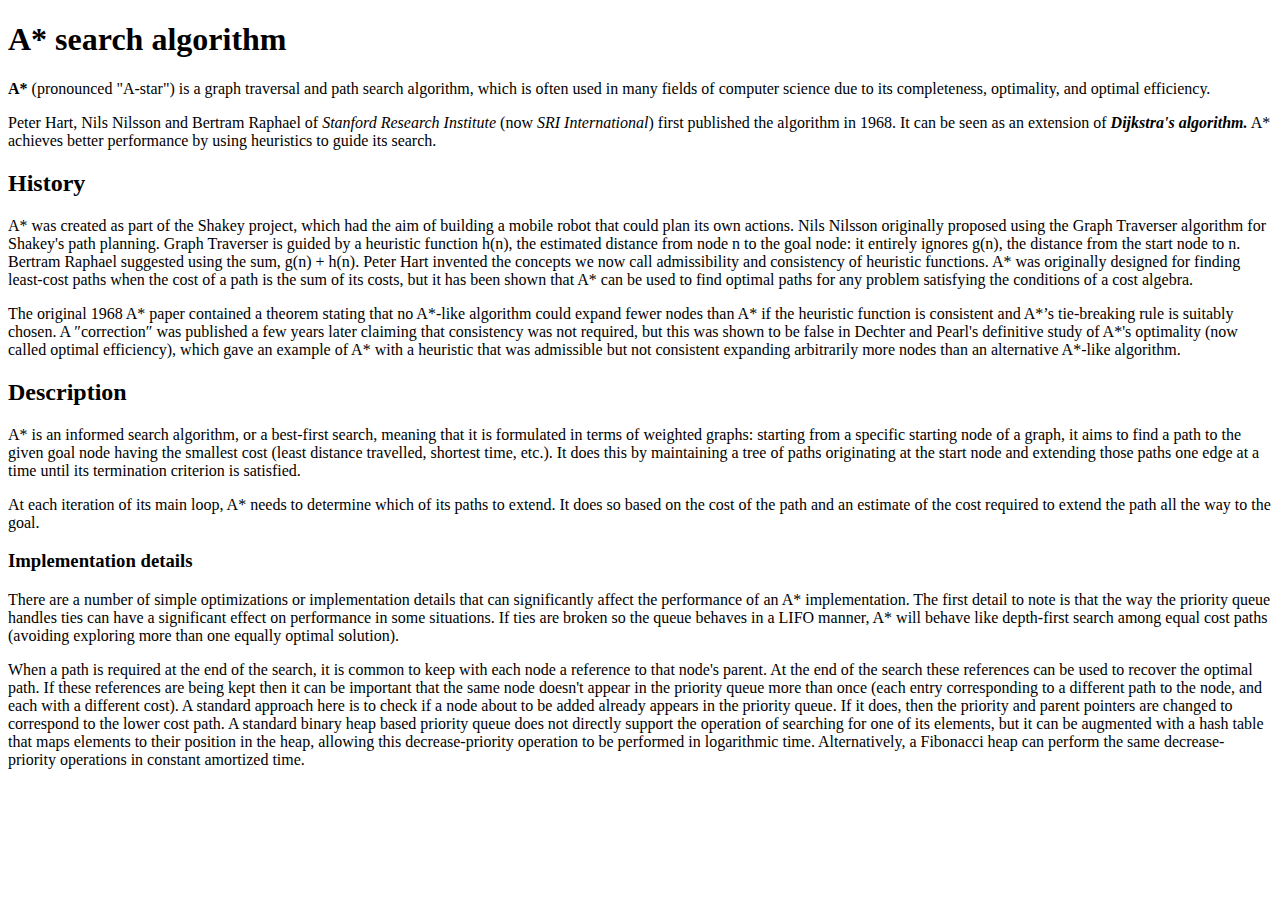
==== index.html @ a5f7dde9 "Added more line breaks in HTML" ====
<!DOCTYPE html>
<html lang="en" dir="ltr">
  <head>
    <meta charset="utf-8">
    <title>A* Search Algorithm</title>
  </head>
  <body>
    <h1>A* search algorithm</h1>
    <p>
      <strong>A*</strong> (pronounced "A-star") is a graph traversal and path search algorithm, which is often used in many fields of computer science due to its completeness, optimality, and optimal efficiency.
    </p>

    <p>
      Peter Hart, Nils Nilsson and Bertram Raphael of <em>Stanford Research Institute</em> (now <em>SRI International</em>) first published the algorithm in 1968. It can be seen as an extension of <em><strong>Dijkstra's algorithm.</strong></em> A* achieves better performance by using heuristics to guide its search.
    </p>

    <h2>History</h2>
    <p>
      A* was created as part of the Shakey project, which had the aim of building a mobile robot that could plan its own actions. Nils Nilsson originally proposed using the Graph Traverser algorithm for Shakey's path planning. Graph Traverser is guided by a heuristic function h(n), the estimated distance from node n to the goal node: it entirely ignores g(n), the distance from the start node to n. Bertram Raphael suggested using the sum, g(n) + h(n). Peter Hart invented the concepts we now call admissibility and consistency of heuristic functions. A* was originally designed for finding least-cost paths when the cost of a path is the sum of its costs, but it has been shown that A* can be used to find optimal paths for any problem satisfying the conditions of a cost algebra.
    </p>

    <p>
      The original 1968 A* paper contained a theorem stating that no A*-like algorithm could expand fewer nodes than A* if the heuristic function is consistent and A*’s tie-breaking rule is suitably chosen. A ″correction″ was published a few years later claiming that consistency was not required, but this was shown to be false in Dechter and Pearl's definitive study of A*'s optimality (now called optimal efficiency), which gave an example of A* with a heuristic that was admissible but not consistent expanding arbitrarily more nodes than an alternative A*-like algorithm.
    </p>

    <h2>Description</h2>
    <p>
      A* is an informed search algorithm, or a best-first search, meaning that it is formulated in terms of weighted graphs: starting from a specific starting node of a graph, it aims to find a path to the given goal node having the smallest cost (least distance travelled, shortest time, etc.). It does this by maintaining a tree of paths originating at the start node and extending those paths one edge at a time until its termination criterion is satisfied.
    </p>

    <p>
      At each iteration of its main loop, A* needs to determine which of its paths to extend. It does so based on the cost of the path and an estimate of the cost required to extend the path all the way to the goal.
    </p>

    <h3>Implementation details</h3>
    <p>
      There are a number of simple optimizations or implementation details that can significantly affect the performance of an A* implementation. The first detail to note is that the way the priority queue handles ties can have a significant effect on performance in some situations. If ties are broken so the queue behaves in a LIFO manner, A* will behave like depth-first search among equal cost paths (avoiding exploring more than one equally optimal solution).
    </p>

    <p>
      When a path is required at the end of the search, it is common to keep with each node a reference to that node's parent. At the end of the search these references can be used to recover the optimal path. If these references are being kept then it can be important that the same node doesn't appear in the priority queue more than once (each entry corresponding to a different path to the node, and each with a different cost). A standard approach here is to check if a node about to be added already appears in the priority queue. If it does, then the priority and parent pointers are changed to correspond to the lower cost path. A standard binary heap based priority queue does not directly support the operation of searching for one of its elements, but it can be augmented with a hash table that maps elements to their position in the heap, allowing this decrease-priority operation to be performed in logarithmic time. Alternatively, a Fibonacci heap can perform the same decrease-priority operations in constant amortized time.
    </p>
  </body>
</html>
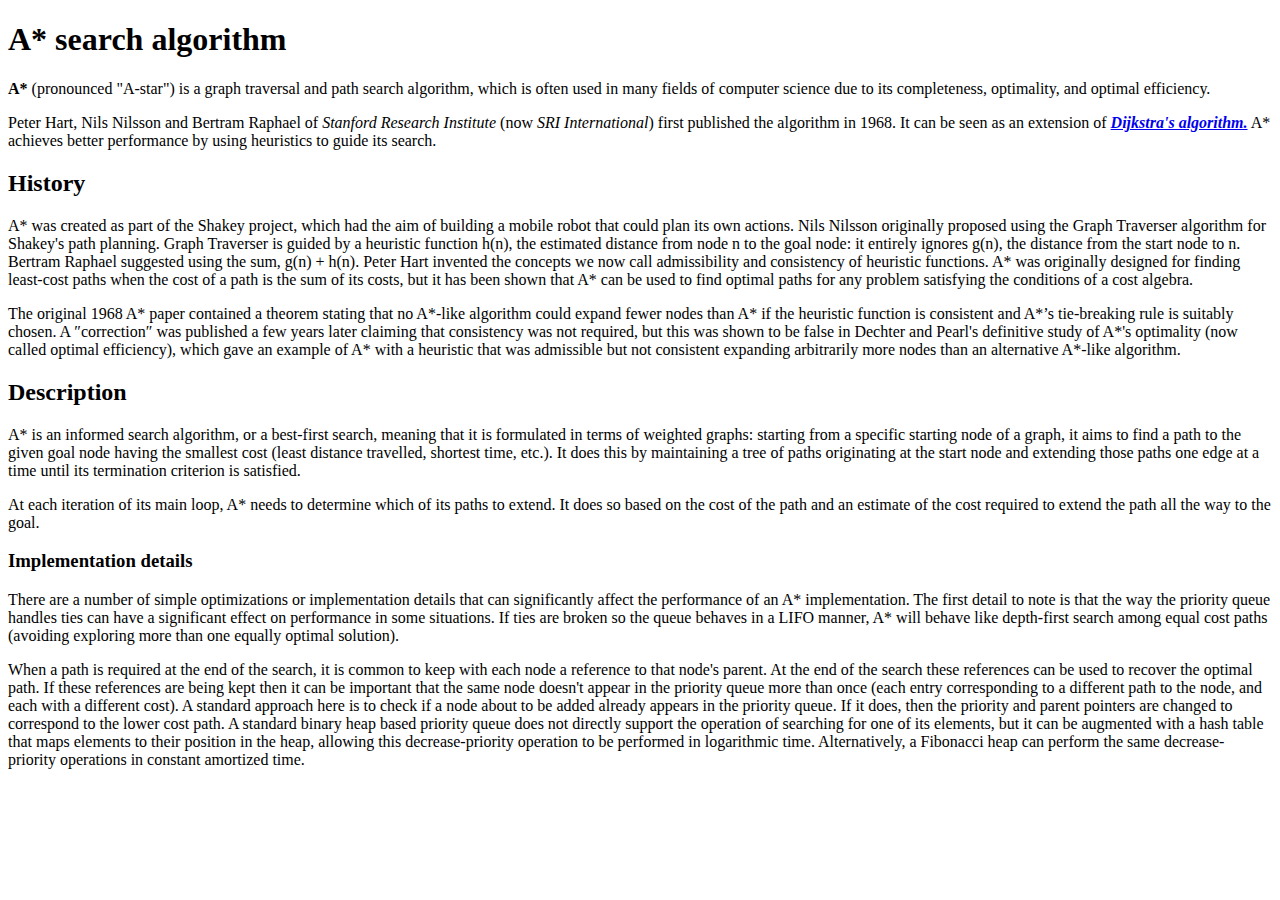
==== commit e430e4a8: "Added a link" ====
--- a/index.html
+++ b/index.html
@@ -11,7 +11,7 @@
     </p>
 
     <p>
-      Peter Hart, Nils Nilsson and Bertram Raphael of <em>Stanford Research Institute</em> (now <em>SRI International</em>) first published the algorithm in 1968. It can be seen as an extension of <em><strong>Dijkstra's algorithm.</strong></em> A* achieves better performance by using heuristics to guide its search.
+      Peter Hart, Nils Nilsson and Bertram Raphael of <em>Stanford Research Institute</em> (now <em>SRI International</em>) first published the algorithm in 1968. It can be seen as an extension of <a href="https://en.wikipedia.org/wiki/Dijkstra%27s_algorithm" target="_blank" rel="noopener"><em><strong>Dijkstra's algorithm.</strong></em></a> A* achieves better performance by using heuristics to guide its search.
     </p>
 
     <h2>History</h2>
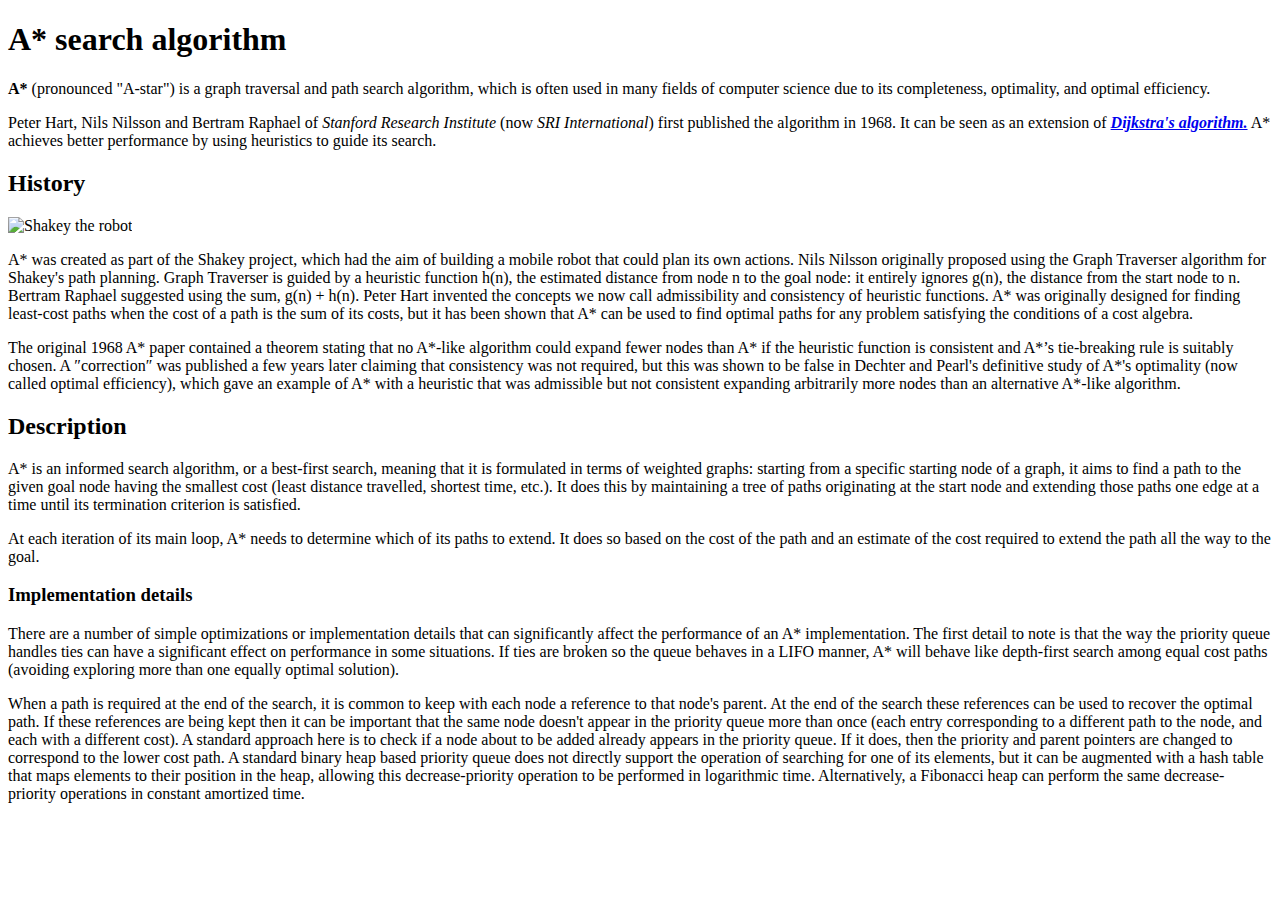
==== commit 36eff2e6: "Added image of Shakey" ====
--- a/index.html
+++ b/index.html
@@ -15,6 +15,8 @@
     </p>
 
     <h2>History</h2>
+    <img src="images/SRI_Shakey_with_callouts.jpg" alt="Shakey the robot">
+
     <p>
       A* was created as part of the Shakey project, which had the aim of building a mobile robot that could plan its own actions. Nils Nilsson originally proposed using the Graph Traverser algorithm for Shakey's path planning. Graph Traverser is guided by a heuristic function h(n), the estimated distance from node n to the goal node: it entirely ignores g(n), the distance from the start node to n. Bertram Raphael suggested using the sum, g(n) + h(n). Peter Hart invented the concepts we now call admissibility and consistency of heuristic functions. A* was originally designed for finding least-cost paths when the cost of a path is the sum of its costs, but it has been shown that A* can be used to find optimal paths for any problem satisfying the conditions of a cost algebra.
     </p>
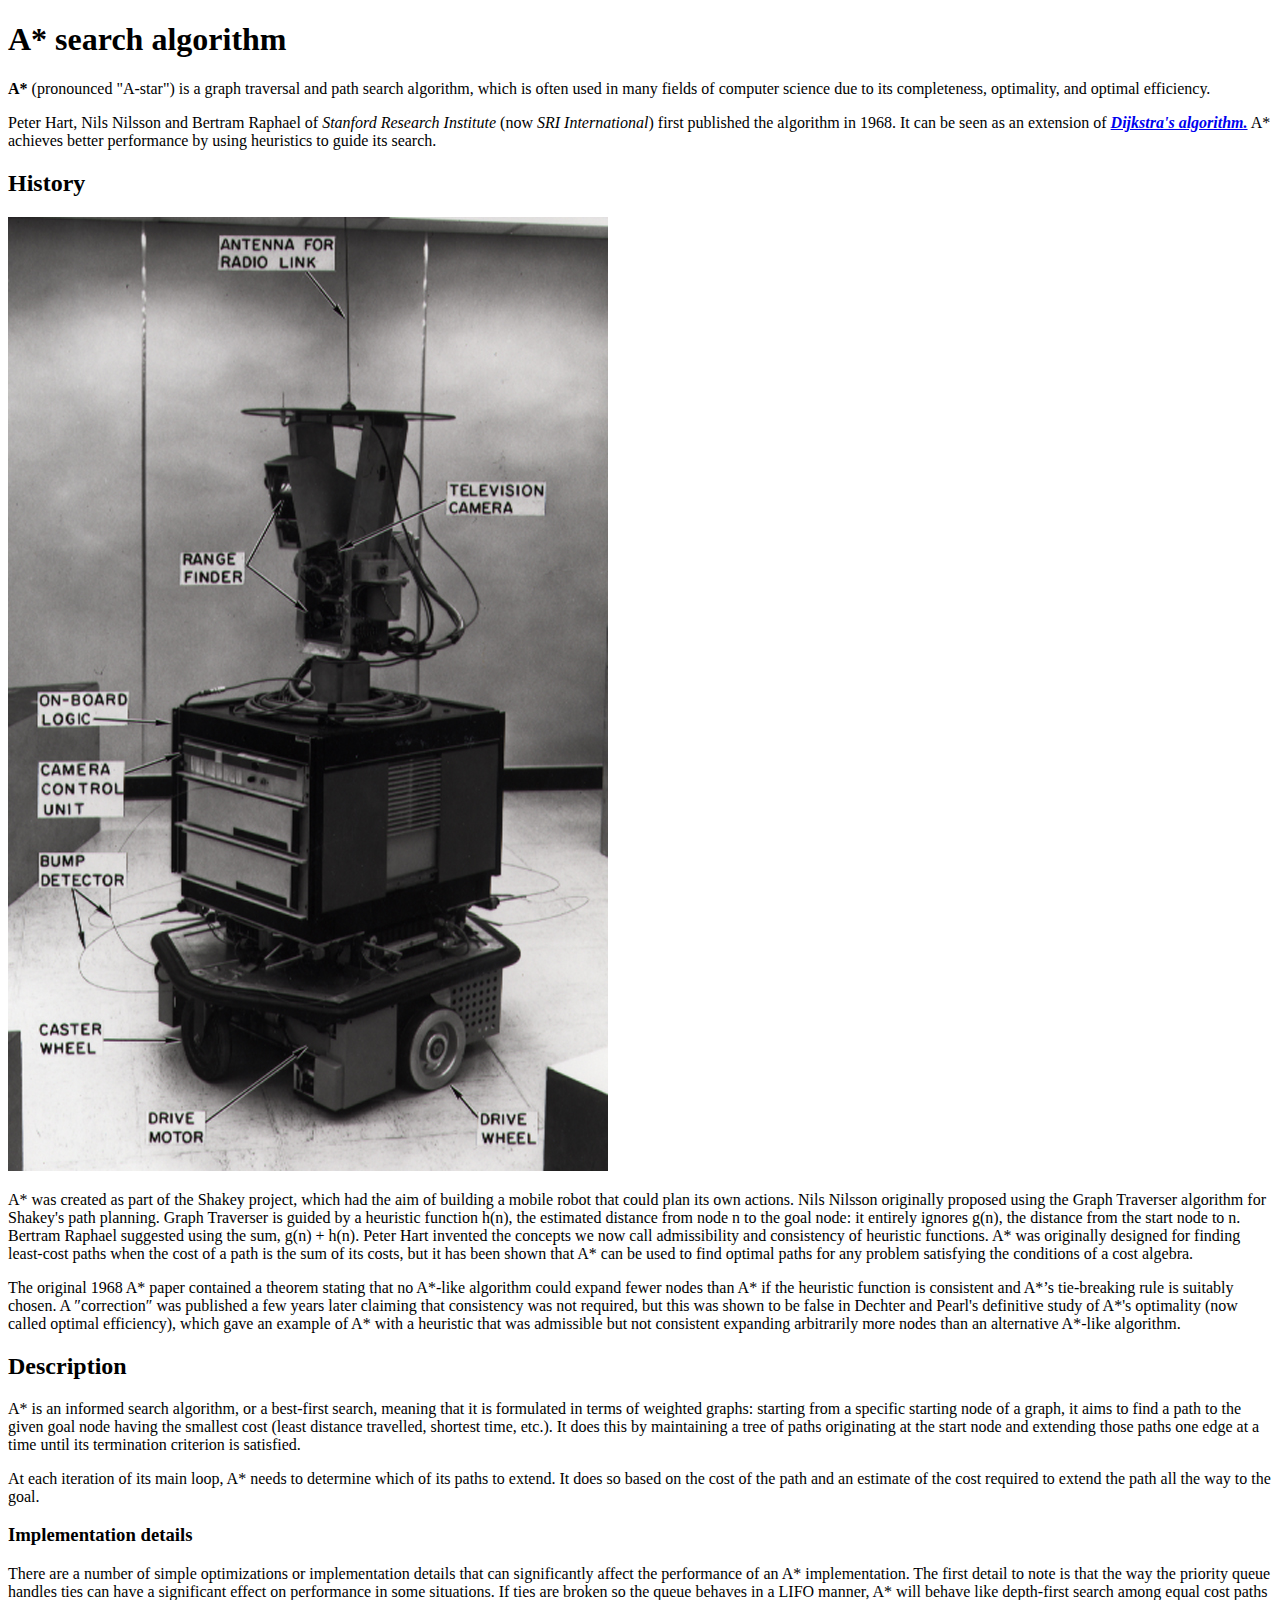
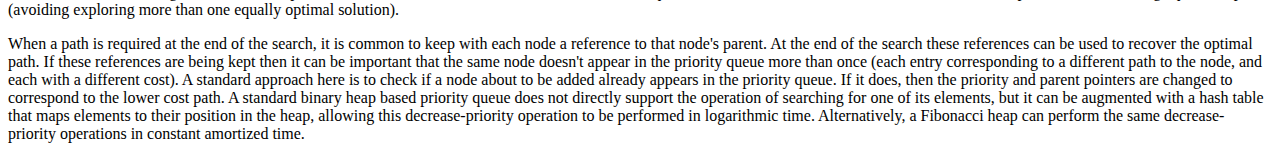
==== commit 4c8a4634: "Fixed missing image and added new page" ====
--- a/index.html
+++ b/index.html
@@ -15,7 +15,9 @@
     </p>
 
     <h2>History</h2>
-    <img src="images/SRI_Shakey_with_callouts.jpg" alt="Shakey the robot">
+    <a href="https://commons.wikimedia.org/wiki/File:SRI_Shakey_with_callouts.jpg" target="_blank" rel="noopener">
+      <img src="images/SRI_Shakey_with_callouts.jpg" alt="Shakey the robot">
+    </a>
 
     <p>
       A* was created as part of the Shakey project, which had the aim of building a mobile robot that could plan its own actions. Nils Nilsson originally proposed using the Graph Traverser algorithm for Shakey's path planning. Graph Traverser is guided by a heuristic function h(n), the estimated distance from node n to the goal node: it entirely ignores g(n), the distance from the start node to n. Bertram Raphael suggested using the sum, g(n) + h(n). Peter Hart invented the concepts we now call admissibility and consistency of heuristic functions. A* was originally designed for finding least-cost paths when the cost of a path is the sum of its costs, but it has been shown that A* can be used to find optimal paths for any problem satisfying the conditions of a cost algebra.
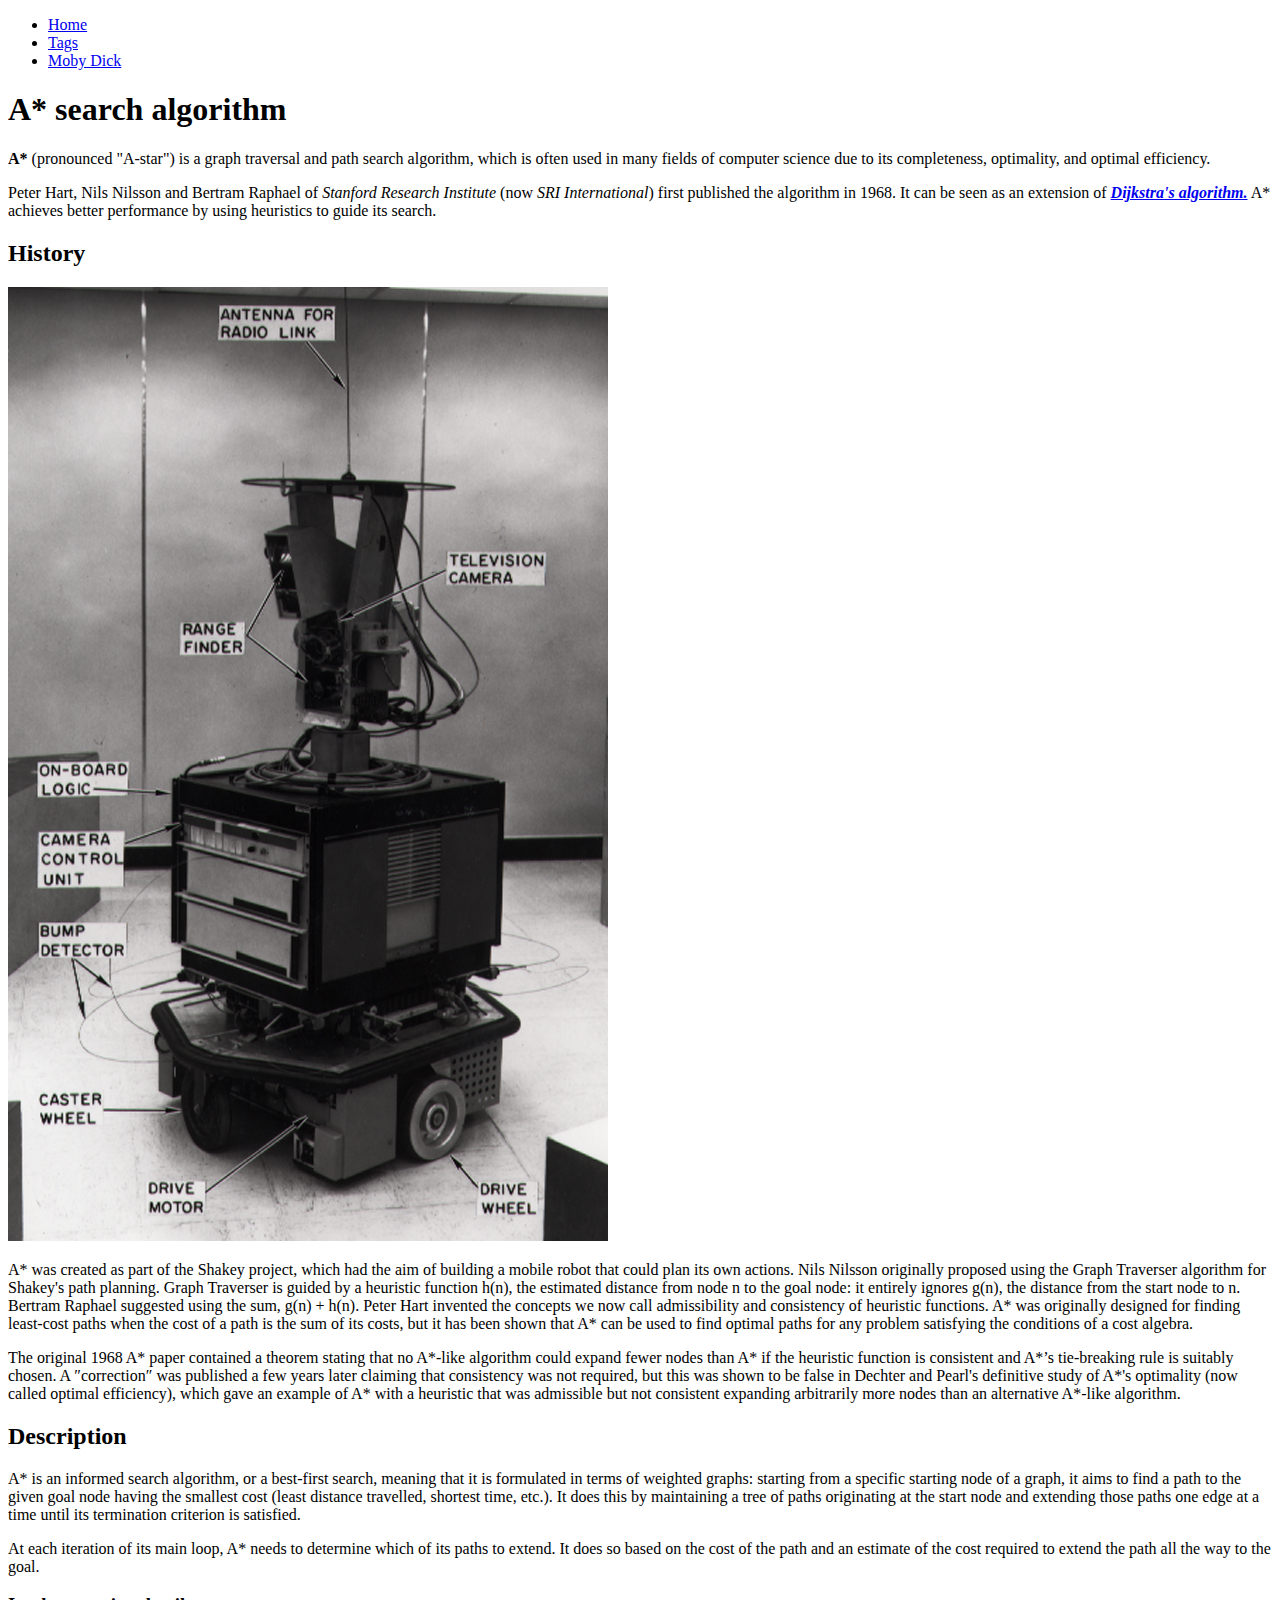
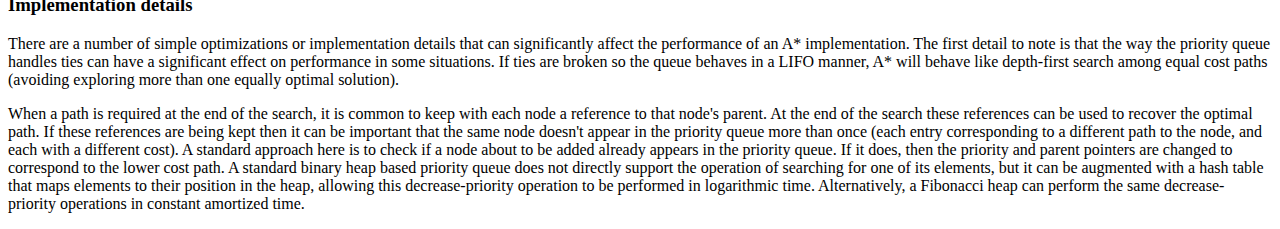
==== commit 24f10051: "Added navigation menu" ====
--- a/index.html
+++ b/index.html
@@ -5,6 +5,15 @@
     <title>A* Search Algorithm</title>
   </head>
   <body>
+
+    <nav>
+      <ul>
+        <li><a href="index.html">Home</a></li>
+        <li><a href="tags.html">Tags</a></li>
+        <li><a href="moby_dick.html">Moby Dick</a></li>
+      </ul>
+    </nav>
+    
     <h1>A* search algorithm</h1>
     <p>
       <strong>A*</strong> (pronounced "A-star") is a graph traversal and path search algorithm, which is often used in many fields of computer science due to its completeness, optimality, and optimal efficiency.
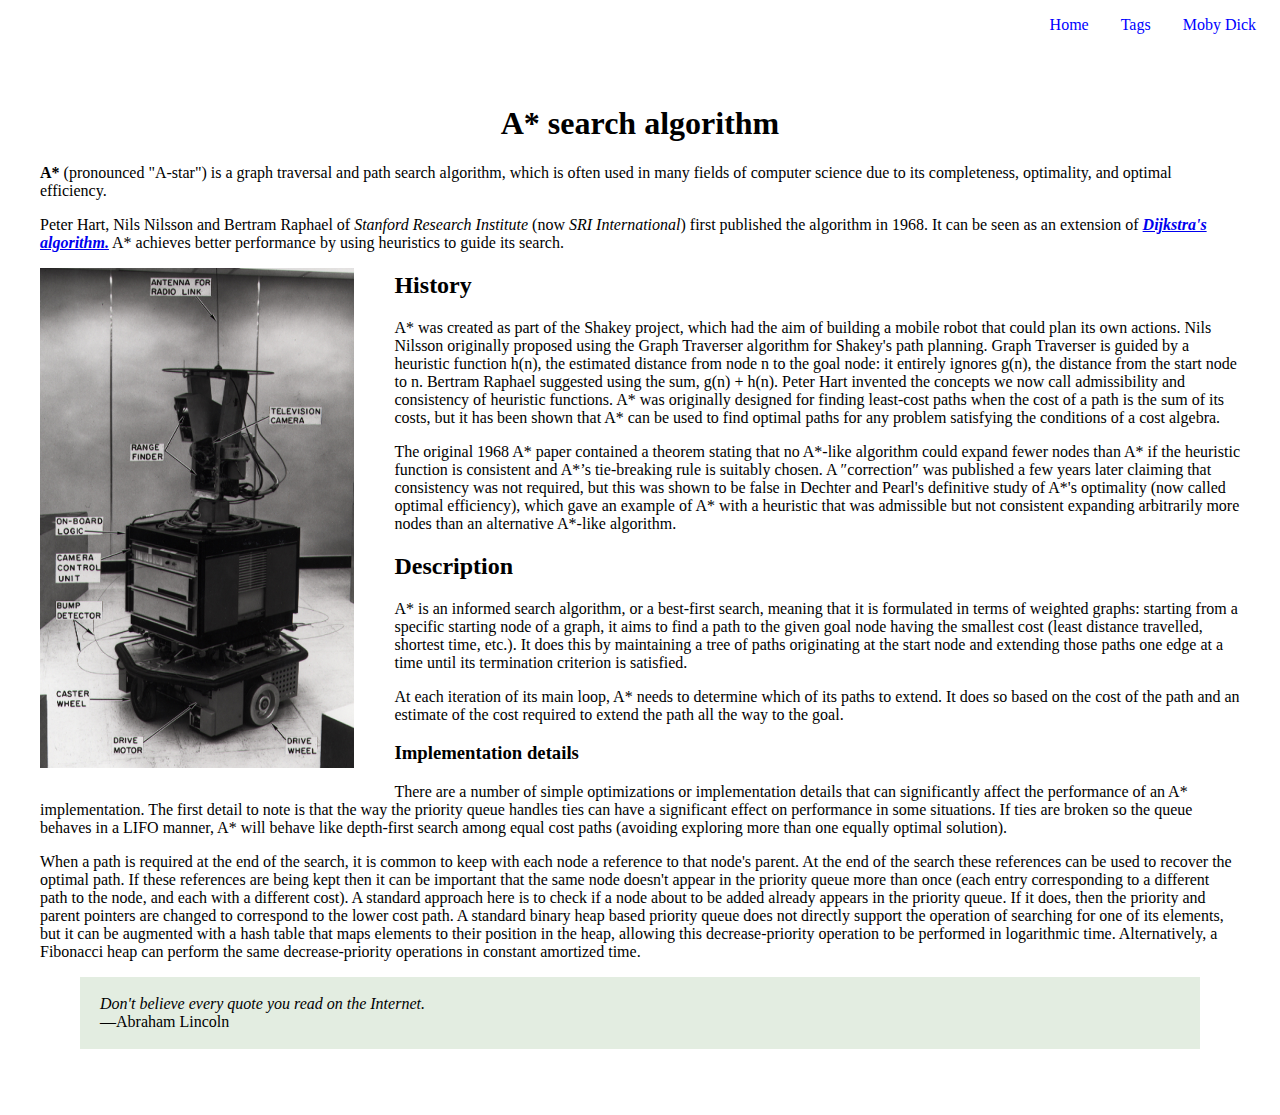
==== commit f26fa939: "Added inline styles" ====
--- a/index.html
+++ b/index.html
@@ -7,51 +7,64 @@
   <body>
 
     <nav>
-      <ul>
-        <li><a href="index.html">Home</a></li>
-        <li><a href="tags.html">Tags</a></li>
-        <li><a href="moby_dick.html">Moby Dick</a></li>
+      <ul style="list-style: none; display: flex; justify-content: flex-end;">
+        <li style="padding: 0 16px;"><a href="index.html" style="color: blue; text-decoration: none;">Home</a></li>
+        <li style="padding: 0 16px;"><a href="tags.html" style="color: blue; text-decoration: none;">Tags</a></li>
+        <li style="padding: 0 16px;"><a href="moby_dick.html" style="color: blue; text-decoration: none;">Moby Dick</a></li>
       </ul>
     </nav>
-    
-    <h1>A* search algorithm</h1>
-    <p>
-      <strong>A*</strong> (pronounced "A-star") is a graph traversal and path search algorithm, which is often used in many fields of computer science due to its completeness, optimality, and optimal efficiency.
-    </p>
 
-    <p>
-      Peter Hart, Nils Nilsson and Bertram Raphael of <em>Stanford Research Institute</em> (now <em>SRI International</em>) first published the algorithm in 1968. It can be seen as an extension of <a href="https://en.wikipedia.org/wiki/Dijkstra%27s_algorithm" target="_blank" rel="noopener"><em><strong>Dijkstra's algorithm.</strong></em></a> A* achieves better performance by using heuristics to guide its search.
-    </p>
+    <div style="max-width: 1200px; margin: 20px auto; padding: 30px;">
+      <h1 style="text-align: center;">A* search algorithm</h1>
 
-    <h2>History</h2>
-    <a href="https://commons.wikimedia.org/wiki/File:SRI_Shakey_with_callouts.jpg" target="_blank" rel="noopener">
-      <img src="images/SRI_Shakey_with_callouts.jpg" alt="Shakey the robot">
-    </a>
+      <p>
+        <strong>A*</strong> (pronounced "A-star") is a graph traversal and path search algorithm, which is often used in many fields of computer science due to its completeness, optimality, and optimal efficiency.
+      </p>
 
-    <p>
-      A* was created as part of the Shakey project, which had the aim of building a mobile robot that could plan its own actions. Nils Nilsson originally proposed using the Graph Traverser algorithm for Shakey's path planning. Graph Traverser is guided by a heuristic function h(n), the estimated distance from node n to the goal node: it entirely ignores g(n), the distance from the start node to n. Bertram Raphael suggested using the sum, g(n) + h(n). Peter Hart invented the concepts we now call admissibility and consistency of heuristic functions. A* was originally designed for finding least-cost paths when the cost of a path is the sum of its costs, but it has been shown that A* can be used to find optimal paths for any problem satisfying the conditions of a cost algebra.
-    </p>
+      <p>
+        Peter Hart, Nils Nilsson and Bertram Raphael of <em>Stanford Research Institute</em> (now <em>SRI International</em>) first published the algorithm in 1968. It can be seen as an extension of <a href="https://en.wikipedia.org/wiki/Dijkstra%27s_algorithm" target="_blank" rel="noopener"><em><strong>Dijkstra's algorithm.</strong></em></a> A* achieves better performance by using heuristics to guide its search.
+      </p>
 
-    <p>
-      The original 1968 A* paper contained a theorem stating that no A*-like algorithm could expand fewer nodes than A* if the heuristic function is consistent and A*’s tie-breaking rule is suitably chosen. A ″correction″ was published a few years later claiming that consistency was not required, but this was shown to be false in Dechter and Pearl's definitive study of A*'s optimality (now called optimal efficiency), which gave an example of A* with a heuristic that was admissible but not consistent expanding arbitrarily more nodes than an alternative A*-like algorithm.
-    </p>
+      <a href="https://commons.wikimedia.org/wiki/File:SRI_Shakey_with_callouts.jpg" target="_blank" rel="noopener">
+        <img src="images/SRI_Shakey_with_callouts.jpg" alt="Shakey the robot" height="500"
+        style="float: left; margin: 0 40px 20px 0;">
+      </a>
 
-    <h2>Description</h2>
-    <p>
-      A* is an informed search algorithm, or a best-first search, meaning that it is formulated in terms of weighted graphs: starting from a specific starting node of a graph, it aims to find a path to the given goal node having the smallest cost (least distance travelled, shortest time, etc.). It does this by maintaining a tree of paths originating at the start node and extending those paths one edge at a time until its termination criterion is satisfied.
-    </p>
+      <h2>History</h2>
 
-    <p>
-      At each iteration of its main loop, A* needs to determine which of its paths to extend. It does so based on the cost of the path and an estimate of the cost required to extend the path all the way to the goal.
-    </p>
+      <p>
+        A* was created as part of the Shakey project, which had the aim of building a mobile robot that could plan its own actions. Nils Nilsson originally proposed using the Graph Traverser algorithm for Shakey's path planning. Graph Traverser is guided by a heuristic function h(n), the estimated distance from node n to the goal node: it entirely ignores g(n), the distance from the start node to n. Bertram Raphael suggested using the sum, g(n) + h(n). Peter Hart invented the concepts we now call admissibility and consistency of heuristic functions. A* was originally designed for finding least-cost paths when the cost of a path is the sum of its costs, but it has been shown that A* can be used to find optimal paths for any problem satisfying the conditions of a cost algebra.
+      </p>
 
-    <h3>Implementation details</h3>
-    <p>
-      There are a number of simple optimizations or implementation details that can significantly affect the performance of an A* implementation. The first detail to note is that the way the priority queue handles ties can have a significant effect on performance in some situations. If ties are broken so the queue behaves in a LIFO manner, A* will behave like depth-first search among equal cost paths (avoiding exploring more than one equally optimal solution).
-    </p>
+      <p>
+        The original 1968 A* paper contained a theorem stating that no A*-like algorithm could expand fewer nodes than A* if the heuristic function is consistent and A*’s tie-breaking rule is suitably chosen. A ″correction″ was published a few years later claiming that consistency was not required, but this was shown to be false in Dechter and Pearl's definitive study of A*'s optimality (now called optimal efficiency), which gave an example of A* with a heuristic that was admissible but not consistent expanding arbitrarily more nodes than an alternative A*-like algorithm.
+      </p>
 
-    <p>
-      When a path is required at the end of the search, it is common to keep with each node a reference to that node's parent. At the end of the search these references can be used to recover the optimal path. If these references are being kept then it can be important that the same node doesn't appear in the priority queue more than once (each entry corresponding to a different path to the node, and each with a different cost). A standard approach here is to check if a node about to be added already appears in the priority queue. If it does, then the priority and parent pointers are changed to correspond to the lower cost path. A standard binary heap based priority queue does not directly support the operation of searching for one of its elements, but it can be augmented with a hash table that maps elements to their position in the heap, allowing this decrease-priority operation to be performed in logarithmic time. Alternatively, a Fibonacci heap can perform the same decrease-priority operations in constant amortized time.
-    </p>
+      <h2>Description</h2>
+      <p>
+        A* is an informed search algorithm, or a best-first search, meaning that it is formulated in terms of weighted graphs: starting from a specific starting node of a graph, it aims to find a path to the given goal node having the smallest cost (least distance travelled, shortest time, etc.). It does this by maintaining a tree of paths originating at the start node and extending those paths one edge at a time until its termination criterion is satisfied.
+      </p>
+
+      <p>
+        At each iteration of its main loop, A* needs to determine which of its paths to extend. It does so based on the cost of the path and an estimate of the cost required to extend the path all the way to the goal.
+      </p>
+
+      <h3>Implementation details</h3>
+      <p>
+        There are a number of simple optimizations or implementation details that can significantly affect the performance of an A* implementation. The first detail to note is that the way the priority queue handles ties can have a significant effect on performance in some situations. If ties are broken so the queue behaves in a LIFO manner, A* will behave like depth-first search among equal cost paths (avoiding exploring more than one equally optimal solution).
+      </p>
+
+      <p>
+        When a path is required at the end of the search, it is common to keep with each node a reference to that node's parent. At the end of the search these references can be used to recover the optimal path. If these references are being kept then it can be important that the same node doesn't appear in the priority queue more than once (each entry corresponding to a different path to the node, and each with a different cost). A standard approach here is to check if a node about to be added already appears in the priority queue. If it does, then the priority and parent pointers are changed to correspond to the lower cost path. A standard binary heap based priority queue does not directly support the operation of searching for one of its elements, but it can be augmented with a hash table that maps elements to their position in the heap, allowing this decrease-priority operation to be performed in logarithmic time. Alternatively, a Fibonacci heap can perform the same decrease-priority operations in constant amortized time.
+      </p>
+
+      <blockquote style="padding: 2px 20px; background-color: #e3ede1;">
+        <p>
+          <em>Don't believe every quote you read on the Internet.</em>
+          <br>
+          —Abraham Lincoln
+        </p>
+      <blockquote>
+    </div>
   </body>
 </html>
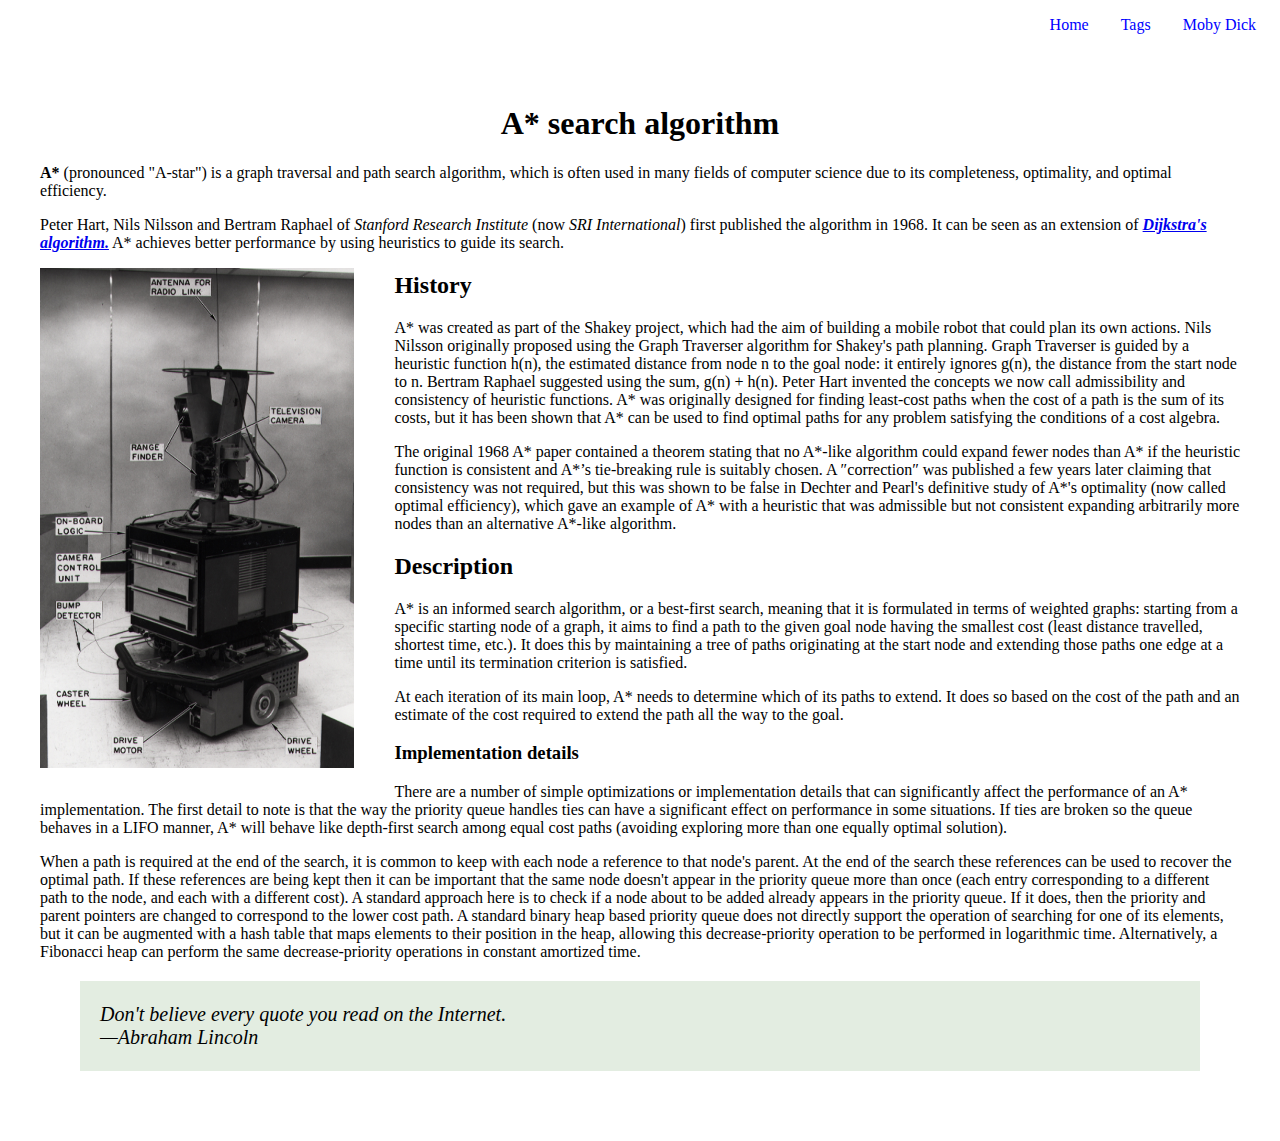
==== commit 23cd0a61: "Refactor inline styles into a stylesheet" ====
--- a/index.html
+++ b/index.html
@@ -3,19 +3,21 @@
   <head>
     <meta charset="utf-8">
     <title>A* Search Algorithm</title>
+
+    <link rel="stylesheet" href="css/main.css">
   </head>
   <body>
 
-    <nav>
-      <ul style="list-style: none; display: flex; justify-content: flex-end;">
-        <li style="padding: 0 16px;"><a href="index.html" style="color: blue; text-decoration: none;">Home</a></li>
-        <li style="padding: 0 16px;"><a href="tags.html" style="color: blue; text-decoration: none;">Tags</a></li>
-        <li style="padding: 0 16px;"><a href="moby_dick.html" style="color: blue; text-decoration: none;">Moby Dick</a></li>
+    <nav id="main-nav" class="nav-menu">
+      <ul>
+        <li><a href="index.html">Home</a></li>
+        <li><a href="tags.html">Tags</a></li>
+        <li><a href="moby_dick.html">Moby Dick</a></li>
       </ul>
     </nav>
 
-    <div style="max-width: 1200px; margin: 20px auto; padding: 30px;">
-      <h1 style="text-align: center;">A* search algorithm</h1>
+    <div class="content">
+      <h1>A* search algorithm</h1>
 
       <p>
         <strong>A*</strong> (pronounced "A-star") is a graph traversal and path search algorithm, which is often used in many fields of computer science due to its completeness, optimality, and optimal efficiency.
@@ -26,8 +28,7 @@
       </p>
 
       <a href="https://commons.wikimedia.org/wiki/File:SRI_Shakey_with_callouts.jpg" target="_blank" rel="noopener">
-        <img src="images/SRI_Shakey_with_callouts.jpg" alt="Shakey the robot" height="500"
-        style="float: left; margin: 0 40px 20px 0;">
+        <img src="images/SRI_Shakey_with_callouts.jpg" alt="Shakey the robot" height="500" class="image-left">
       </a>
 
       <h2>History</h2>
@@ -58,13 +59,13 @@
         When a path is required at the end of the search, it is common to keep with each node a reference to that node's parent. At the end of the search these references can be used to recover the optimal path. If these references are being kept then it can be important that the same node doesn't appear in the priority queue more than once (each entry corresponding to a different path to the node, and each with a different cost). A standard approach here is to check if a node about to be added already appears in the priority queue. If it does, then the priority and parent pointers are changed to correspond to the lower cost path. A standard binary heap based priority queue does not directly support the operation of searching for one of its elements, but it can be augmented with a hash table that maps elements to their position in the heap, allowing this decrease-priority operation to be performed in logarithmic time. Alternatively, a Fibonacci heap can perform the same decrease-priority operations in constant amortized time.
       </p>
 
-      <blockquote style="padding: 2px 20px; background-color: #e3ede1;">
+      <blockquote>
         <p>
           <em>Don't believe every quote you read on the Internet.</em>
           <br>
           —Abraham Lincoln
         </p>
-      <blockquote>
+      </blockquote>
     </div>
   </body>
 </html>
--- a/css/main.css
+++ b/css/main.css
@@ -0,0 +1,78 @@
+/* Navigation links */
+nav ul {
+  list-style: none;
+  display: flex;
+  justify-content: flex-end;
+}
+
+nav li {
+  padding: 0 16px;
+}
+
+nav a {
+  color: blue;
+  text-decoration: none;
+}
+
+/* Content */
+.content {
+  max-width: 1200px;
+  margin: 20px auto;
+  padding: 30px;
+}
+
+h1 {
+  text-align: center;
+}
+
+header {
+  margin: 0 0 80px;
+}
+
+header h2 {
+  text-align: center;
+}
+
+.image-left {
+  float: left;
+  margin: 0 40px 20px 0;
+}
+
+.image-block {
+  display: block;
+  margin: 0 auto;
+}
+
+blockquote {
+  padding: 2px 20px;
+  background-color: #e3ede1;
+  font-style: italic;
+  font-size: 20px;
+}
+
+.quote-callout {
+  font-style: normal;
+  font-weight: bold;
+  font-size: 24px;
+  color: #ad1209
+}
+
+.book-review {
+  max-width: 700px;
+  margin: 20px auto;
+  padding: 30px;
+  background-color: #fafafa;
+  border: solid 1px #ebebeb;
+}
+
+.book-review blockquote {
+  background-color: transparent;
+}
+
+td {
+  padding: 10px;
+}
+
+tr:nth-child(even) {
+  background-color: #ebebeb;
+}
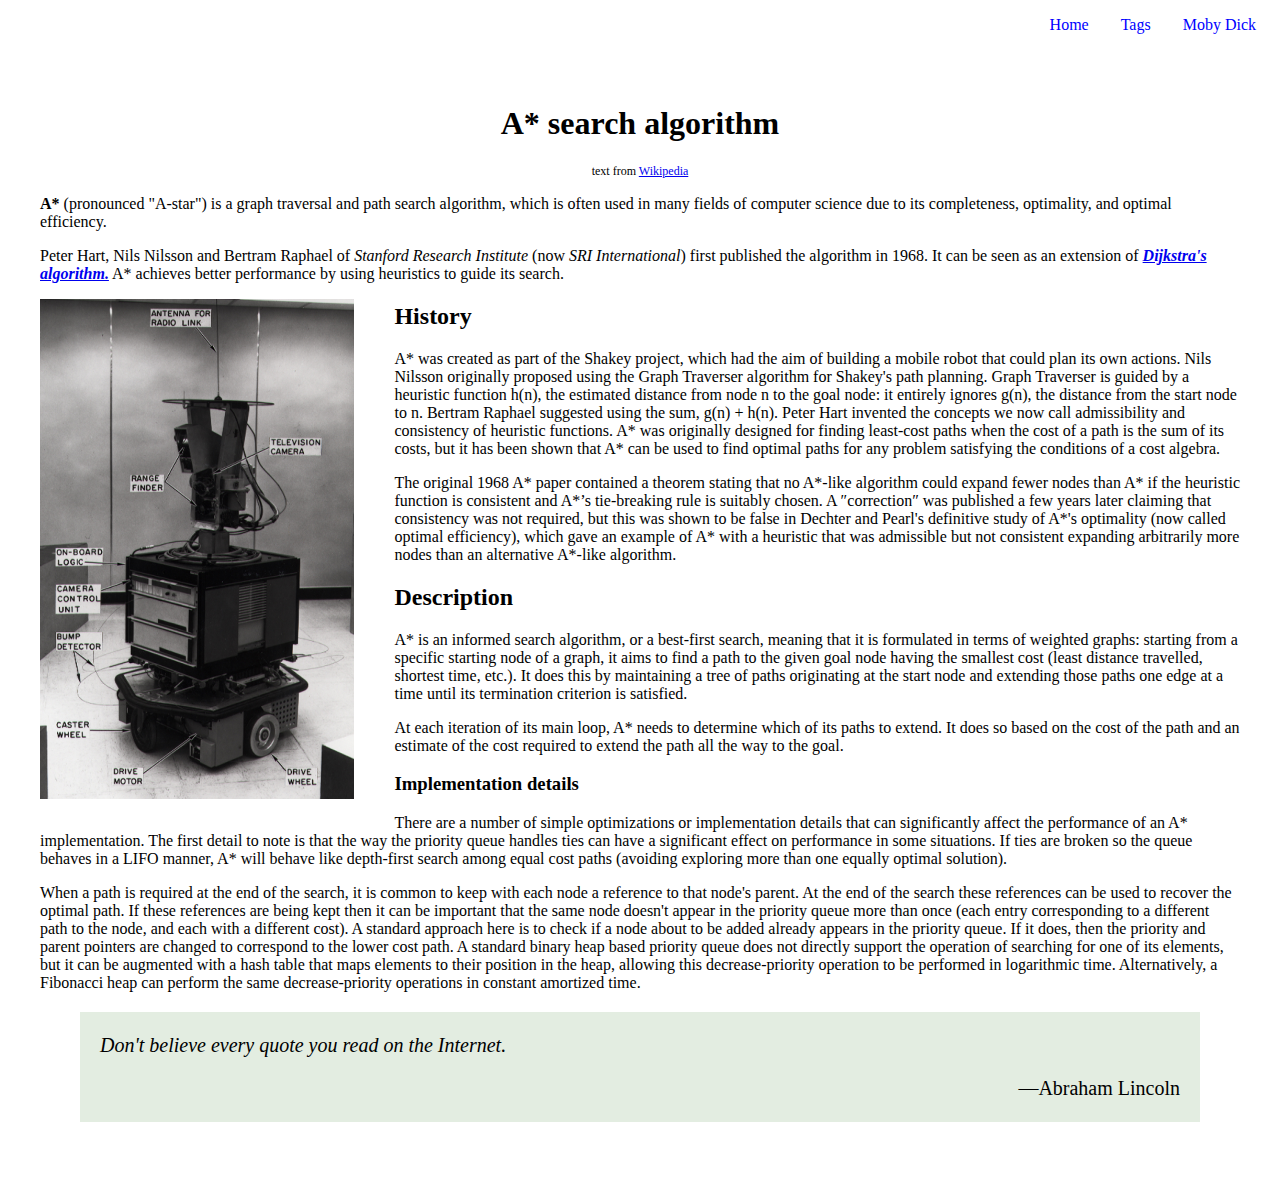
==== commit 8de95947: "more styling and cleanup" ====
--- a/index.html
+++ b/index.html
@@ -17,7 +17,8 @@
     </nav>
 
     <div class="content">
-      <h1>A* search algorithm</h1>
+      <h1 id="a-star-search">A* search algorithm</h1>
+      <p class="attribution">text from <a href="https://en.wikipedia.org/wiki/A*_search_algorithm" target="_blank" rel="noopener">Wikipedia</a></p>
 
       <p>
         <strong>A*</strong> (pronounced "A-star") is a graph traversal and path search algorithm, which is often used in many fields of computer science due to its completeness, optimality, and optimal efficiency.
@@ -31,7 +32,7 @@
         <img src="images/SRI_Shakey_with_callouts.jpg" alt="Shakey the robot" height="500" class="image-left">
       </a>
 
-      <h2>History</h2>
+      <h2 id="history">History</h2>
 
       <p>
         A* was created as part of the Shakey project, which had the aim of building a mobile robot that could plan its own actions. Nils Nilsson originally proposed using the Graph Traverser algorithm for Shakey's path planning. Graph Traverser is guided by a heuristic function h(n), the estimated distance from node n to the goal node: it entirely ignores g(n), the distance from the start node to n. Bertram Raphael suggested using the sum, g(n) + h(n). Peter Hart invented the concepts we now call admissibility and consistency of heuristic functions. A* was originally designed for finding least-cost paths when the cost of a path is the sum of its costs, but it has been shown that A* can be used to find optimal paths for any problem satisfying the conditions of a cost algebra.
@@ -41,7 +42,7 @@
         The original 1968 A* paper contained a theorem stating that no A*-like algorithm could expand fewer nodes than A* if the heuristic function is consistent and A*’s tie-breaking rule is suitably chosen. A ″correction″ was published a few years later claiming that consistency was not required, but this was shown to be false in Dechter and Pearl's definitive study of A*'s optimality (now called optimal efficiency), which gave an example of A* with a heuristic that was admissible but not consistent expanding arbitrarily more nodes than an alternative A*-like algorithm.
       </p>
 
-      <h2>Description</h2>
+      <h2 id="description">Description</h2>
       <p>
         A* is an informed search algorithm, or a best-first search, meaning that it is formulated in terms of weighted graphs: starting from a specific starting node of a graph, it aims to find a path to the given goal node having the smallest cost (least distance travelled, shortest time, etc.). It does this by maintaining a tree of paths originating at the start node and extending those paths one edge at a time until its termination criterion is satisfied.
       </p>
@@ -50,7 +51,7 @@
         At each iteration of its main loop, A* needs to determine which of its paths to extend. It does so based on the cost of the path and an estimate of the cost required to extend the path all the way to the goal.
       </p>
 
-      <h3>Implementation details</h3>
+      <h3 id="implementation">Implementation details</h3>
       <p>
         There are a number of simple optimizations or implementation details that can significantly affect the performance of an A* implementation. The first detail to note is that the way the priority queue handles ties can have a significant effect on performance in some situations. If ties are broken so the queue behaves in a LIFO manner, A* will behave like depth-first search among equal cost paths (avoiding exploring more than one equally optimal solution).
       </p>
@@ -60,11 +61,8 @@
       </p>
 
       <blockquote>
-        <p>
-          <em>Don't believe every quote you read on the Internet.</em>
-          <br>
-          —Abraham Lincoln
-        </p>
+        <p>Don't believe every quote you read on the Internet.</p>
+        <p class="quote-author">—Abraham Lincoln</p>
       </blockquote>
     </div>
   </body>
--- a/css/main.css
+++ b/css/main.css
@@ -21,15 +21,20 @@
   padding: 30px;
 }
 
+header {
+  margin: 0 0 80px;
+}
+
 h1 {
   text-align: center;
 }
 
-header {
-  margin: 0 0 80px;
+header h2 {
+  text-align: center;
 }
 
-header h2 {
+.attribution {
+  font-size: 12px;
   text-align: center;
 }
 
@@ -57,6 +62,11 @@
   color: #ad1209
 }
 
+.quote-author {
+  font-style: normal;
+  text-align: right;
+}
+
 .book-review {
   max-width: 700px;
   margin: 20px auto;
@@ -69,6 +79,11 @@
   background-color: transparent;
 }
 
+/* Tables */
+table {
+  width: 100%;
+}
+
 td {
   padding: 10px;
 }
